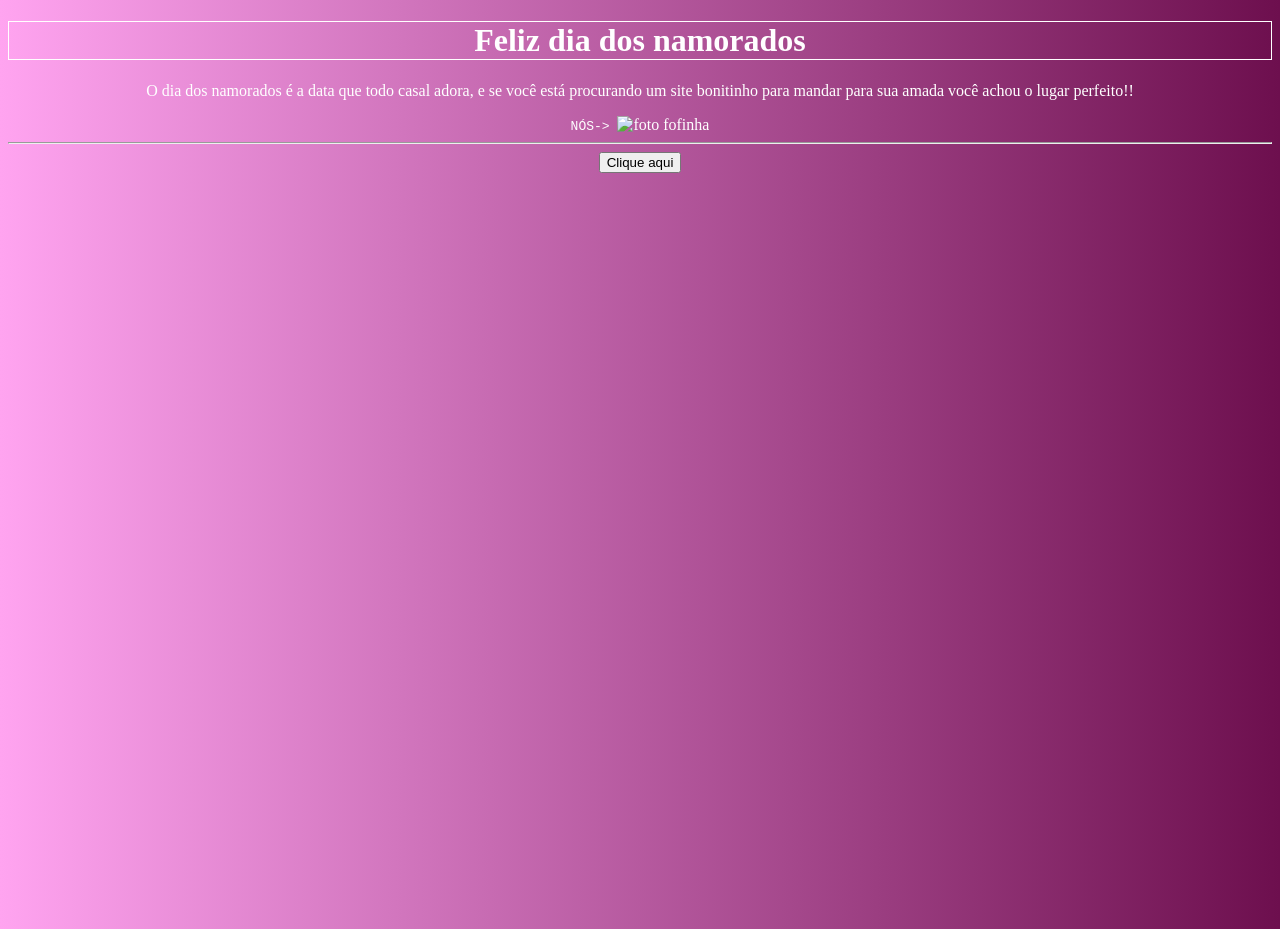
==== index.html @ dd899846 "namoridos" ====
<!DOCTYPE html>
<html lang="pt-br">
<head>
    <meta charset="UTF-8">
    <meta name="viewport" content="width=device-width, initial-scale=1.0">
    <link rel="stylesheet" href="style.css">
    <title> coisinhas </title>
<head>

<body>
    <div class="stars"></div>
    <h1>Feliz dia dos namorados</h1>
   <p>O dia dos namorados é a data que todo casal adora, e se você está procurando um site bonitinho para mandar para sua amada você achou o lugar perfeito!!</p><code>NÓS-> </code>
  <img src="c:\Hiza\-SaintValentin\imagem casal.jpg" alt="foto fofinha">
  <hr>
  <body style="
background:linear-gradient(to right, #ffa4f0, #6d0f4e);
height:100vh;
">
<div class="frasesFofnhas"></div>
<button onclick="frasesFofnhas()">Clique aqui</button>
 <p id="frasesFofnhas" onclick="cliqueAqui()"></p>
</header>
</div>



<script src="script.js"></script>
</body>
</html>
---- style.css ----
body{
    background-color: hwb(234 57% 0%);
    color: lab(100% 0.01 -0.01);
    text-align: center;
}

h1{
    border: 1px, solid, hwb(0 100% 0%);
}

output{
    color:  hwb(0 26% 57%);
    font-family: 'Segoe UI', Tahoma, Geneva, Verdana, sans-serif;
    font-size: larger;
    text-align: center;
    font-weight: 600;
}

#resultado{
    background-color: lch(92.35% 0.01 296.81);
}
  img {
    width: 150px;
  }
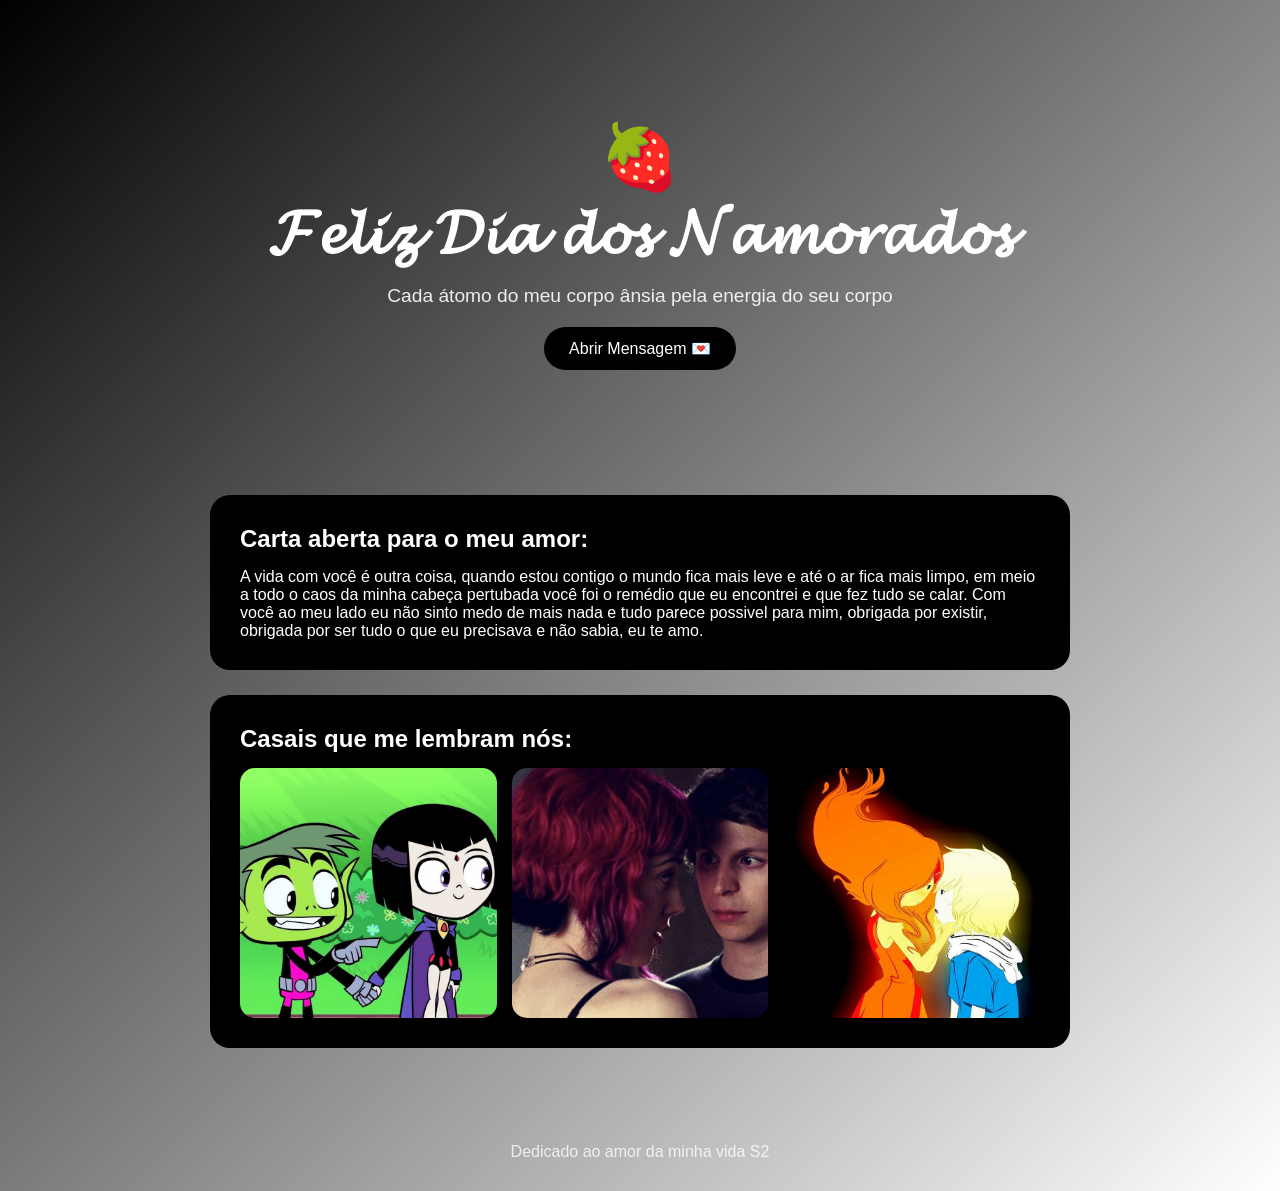
==== commit 9f285958: "dia dos namorados" ====
--- a/index.html
+++ b/index.html
@@ -1,30 +1,61 @@
 <!DOCTYPE html>
-<html lang="pt-br">
+<html lang="pt-BR">
 <head>
     <meta charset="UTF-8">
     <meta name="viewport" content="width=device-width, initial-scale=1.0">
+    <title>Feliz Dia dos Namorados ❤️</title>
+
     <link rel="stylesheet" href="style.css">
-    <title> coisinhas </title>
-<head>
+</head>
+<body>
 
-<body>
-    <div class="stars"></div>
-    <h1>Feliz dia dos namorados</h1>
-   <p>O dia dos namorados é a data que todo casal adora, e se você está procurando um site bonitinho para mandar para sua amada você achou o lugar perfeito!!</p><code>NÓS-> </code>
-  <img src="c:\Hiza\-SaintValentin\imagem casal.jpg" alt="foto fofinha">
-  <hr>
-  <body style="
-background:linear-gradient(to right, #ffa4f0, #6d0f4e);
-height:100vh;
-">
-<div class="frasesFofnhas"></div>
-<button onclick="frasesFofnhas()">Clique aqui</button>
- <p id="frasesFofnhas" onclick="cliqueAqui()"></p>
-</header>
-</div>
+    <div class="container">
 
+        <section class="hero">
+            <div class="heart">🍓</div>
 
+            <h1>𝓕𝓮𝓵𝓲𝔃 𝓓𝓲𝓪 𝓭𝓸𝓼 𝓝𝓪𝓶𝓸𝓻𝓪𝓭𝓸𝓼</h1>
 
-<script src="script.js"></script>
+            <p>
+               Cada átomo do meu corpo ânsia pela energia do seu corpo
+            </p>
+
+            <button onclick="mostrarMensagem()">
+                Abrir Mensagem 💌
+            </button>
+
+            <div id="mensagem"></div>
+        </section>
+
+        <section class="card">
+            <h2>Carta aberta para o meu amor:</h2>
+
+            <p>
+           A vida com você é outra coisa, quando estou contigo o mundo fica mais leve e até o ar fica mais limpo, em meio a todo o caos da minha cabeça pertubada você foi o remédio que eu encontrei e que fez tudo se calar. Com você ao meu lado eu não sinto medo de mais nada e tudo parece possivel para mim, obrigada por existir, obrigada por ser tudo o que eu precisava e não sabia, eu te amo.
+        </section>
+
+        <section class="card">
+            <h2>Casais que me lembram nós:</h2>
+
+            <div class="gallery">
+                <img src="foto1.jpg" alt="Foto do casal">
+                <img src="foto2.jpg" alt="Foto do casal">
+                <img src="foto3.jpg" alt="Foto do casal">
+            </div>
+        </section>
+
+    </div>
+
+    <footer>
+        Dedicado ao amor da minha vida S2
+    </footer>
+
+    <script>
+        function mostrarMensagem() {
+            document.getElementById("mensagem").innerHTML =
+            "Você é a melhor parte dos meus dias. Te amo! ❤️";
+        }
+    </script>
+
 </body>
-</html>
+</html>
--- a/style.css
+++ b/style.css
@@ -1,24 +1,117 @@
-body{
-    background-color: hwb(234 57% 0%);
-    color: lab(100% 0.01 -0.01);
-    text-align: center;
+*{
+    margin:0;
+    padding:0;
+    box-sizing:border-box;
+    font-family:Arial, sans-serif;
 }
 
-h1{
-    border: 1px, solid, hwb(0 100% 0%);
+body{
+    background:linear-gradient(135deg,#000000,#ffffff);
+    color:rgb(255, 255, 255);
+    min-height:100vh;
 }
 
-output{
-    color:  hwb(0 26% 57%);
-    font-family: 'Segoe UI', Tahoma, Geneva, Verdana, sans-serif;
-    font-size: larger;
-    text-align: center;
-    font-weight: 600;
+.container{
+    max-width:900px;
+    margin:auto;
+    padding:40px 20px;
 }
 
-#resultado{
-    background-color: lch(92.35% 0.01 296.81);
+.hero{
+    text-align:center;
+    padding:80px 20px;
 }
-  img {
-    width: 150px;
-  }
+
+.hero h1{
+    font-size:4rem;
+    margin-bottom:15px;
+}
+
+.hero p{
+    font-size:1.2rem;
+    opacity:.9;
+}
+
+.heart{
+    font-size:4rem;
+    animation:pulse 1.5s infinite;
+}
+
+@keyframes pulse{
+    50%{
+        transform:scale(1.15);
+    }
+}
+
+.card{
+    background:rgb(0, 0, 0);
+    backdrop-filter:blur(10px);
+    padding:30px;
+    border-radius:20px;
+    margin:25px 0;
+}
+
+.card h2{
+    margin-bottom:15px;
+}
+
+.gallery{
+    display:grid;
+    grid-template-columns:repeat(auto-fit,minmax(220px,1fr));
+    gap:15px;
+}
+
+.gallery img{
+    width:100%;
+    height:250px;
+    object-fit:cover;
+    border-radius:15px;
+    transition:0.3s;
+}
+
+.gallery img:hover{
+    transform:scale(1.05);
+}
+
+button{
+    background:rgb(0, 0, 0);
+    color:#ffffff;
+    border:none;
+    padding:12px 25px;
+    border-radius:30px;
+    cursor:pointer;
+    font-size:1rem;
+    margin-top:20px;
+    transition:0.3s;
+}
+
+button:hover{
+    transform:scale(1.05);
+}
+
+#mensagem{
+    margin-top:20px;
+    font-size:1.1rem;
+    font-weight:bold;
+}
+
+footer{
+    text-align:center;
+    padding:30px;
+    opacity:.8;
+}
+
+@media (max-width: 768px){
+
+    .hero h1{
+        font-size:2.8rem;
+    }
+
+    .hero p{
+        font-size:1rem;
+    }
+
+    .gallery img{
+        height:220px;
+    }
+}
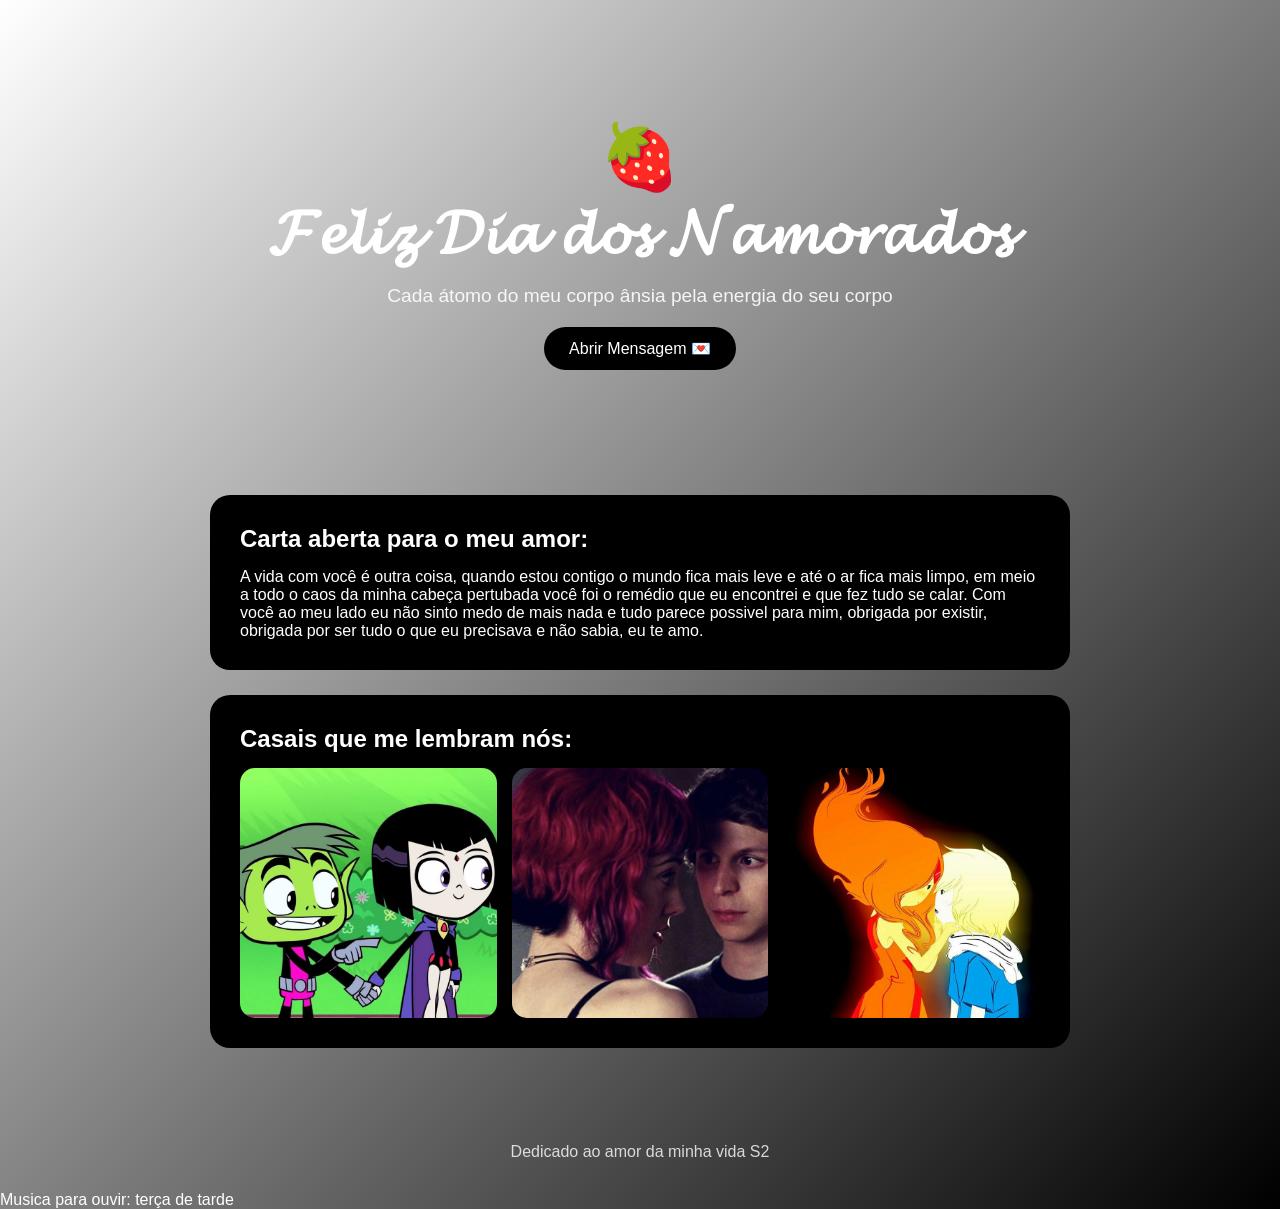
==== commit dace63e5: "dia dos namorados" ====
--- a/index.html
+++ b/index.html
@@ -49,6 +49,7 @@
     <footer>
         Dedicado ao amor da minha vida S2
     </footer>
+    <p>Musica para ouvir: terça de tarde</p>
 
     <script>
         function mostrarMensagem() {
--- a/style.css
+++ b/style.css
@@ -6,7 +6,7 @@
 }
 
 body{
-    background:linear-gradient(135deg,#000000,#ffffff);
+    background:linear-gradient(135deg,#ffffff,#000000);
     color:rgb(255, 255, 255);
     min-height:100vh;
 }
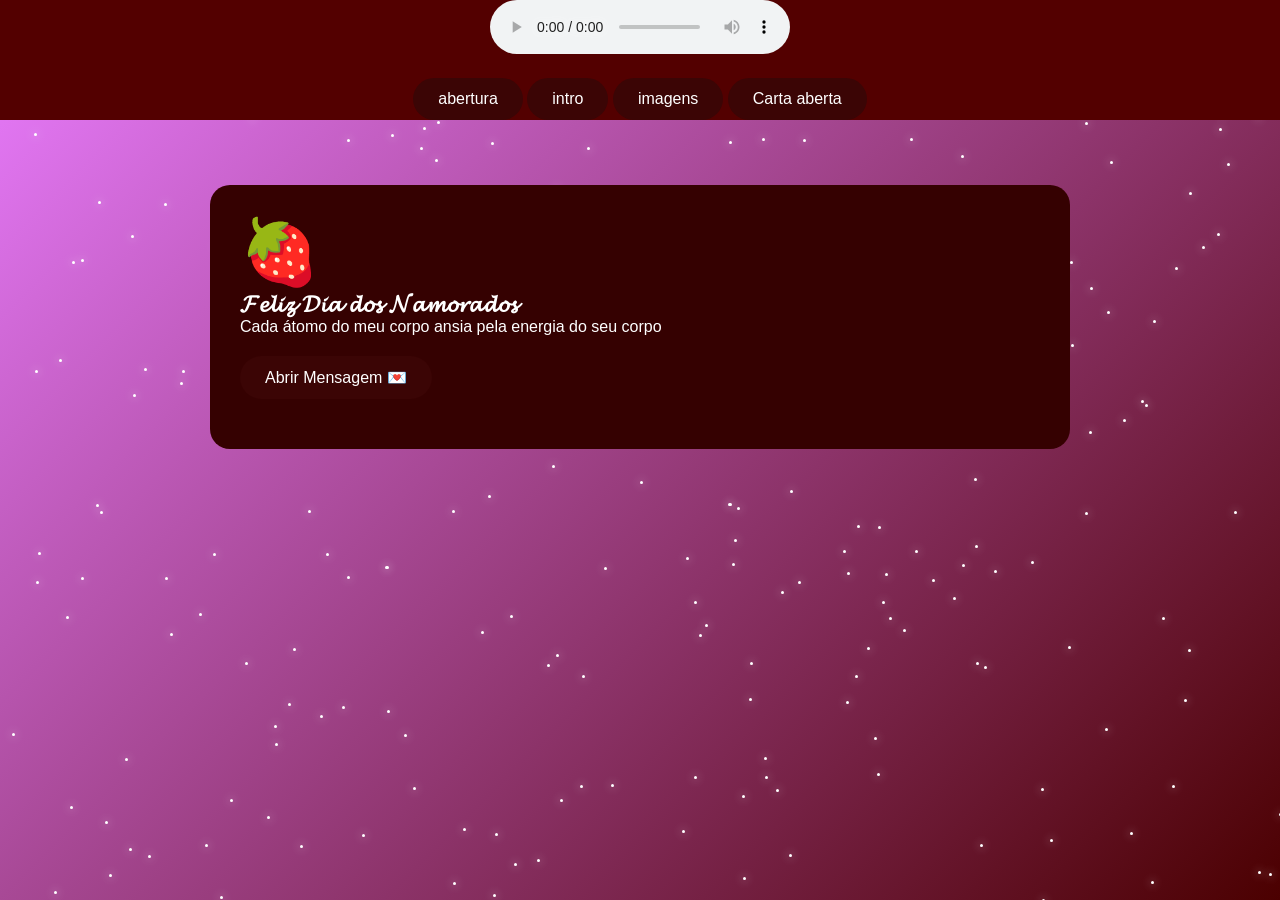
==== commit cf095588: "dia dos namorados" ====
--- a/index.html
+++ b/index.html
@@ -4,38 +4,58 @@
     <meta charset="UTF-8">
     <meta name="viewport" content="width=device-width, initial-scale=1.0">
     <title>Feliz Dia dos Namorados ❤️</title>
-
     <link rel="stylesheet" href="style.css">
 </head>
 <body>
+<div id="estrelas"></div>
+<div class="musica">
+<audio controls loop>
+    <source src="musica.mp3" type="audio/mpeg">
+</audio>
 
+<header>
+      
+    <button onclick="inicio()">abertura</button>
+
+    <button onclick="trocarTela2()">intro</button>
+    
+    <button onclick="trocarTela3()">imagens</button>
+
+    <button onclick="trocarTela4()">Carta aberta</button>
+
+    
+</header>
+</div>
     <div class="container">
 
-        <section class="hero">
+        <section id="telaInicial" class="card ativa">
             <div class="heart">🍓</div>
 
             <h1>𝓕𝓮𝓵𝓲𝔃 𝓓𝓲𝓪 𝓭𝓸𝓼 𝓝𝓪𝓶𝓸𝓻𝓪𝓭𝓸𝓼</h1>
 
             <p>
-               Cada átomo do meu corpo ânsia pela energia do seu corpo
+               Cada átomo do meu corpo ansia pela energia do seu corpo
             </p>
 
             <button onclick="mostrarMensagem()">
                 Abrir Mensagem 💌
             </button>
 
-            <div id="mensagem"></div>
+            <p id="mensagem"></p>
+
+            
         </section>
 
-        <section class="card">
+        <section id="segundaTela" class="card">
             <h2>Carta aberta para o meu amor:</h2>
 
             <p>
            A vida com você é outra coisa, quando estou contigo o mundo fica mais leve e até o ar fica mais limpo, em meio a todo o caos da minha cabeça pertubada você foi o remédio que eu encontrei e que fez tudo se calar. Com você ao meu lado eu não sinto medo de mais nada e tudo parece possivel para mim, obrigada por existir, obrigada por ser tudo o que eu precisava e não sabia, eu te amo.
+           </p>
         </section>
 
-        <section class="card">
-            <h2>Casais que me lembram nós:</h2>
+        <section id="terceiraTela" class="card" >
+            <h2>Casais fofos que remetem a nós:</h2>
 
             <div class="gallery">
                 <img src="foto1.jpg" alt="Foto do casal">
@@ -46,17 +66,22 @@
 
     </div>
 
-    <footer>
-        Dedicado ao amor da minha vida S2
-    </footer>
-    <p>Musica para ouvir: terça de tarde</p>
+    <section id="quartaTela" class="card ">
+   
+        <p>A vida ao seu lado é simples, calma igual as ondas do mar pacifico. 
+            calma igual a uma tarde de outono de uma tarde de uma quarta feira qualquer.
+           quando estamos junto, você dança na minha cabeça sua voz passa pelos meus ouvidos
+            e limpa todas a impurezas que ouvi nessa minha vida fútil e míseravel,
+           contigo eu me alimento da pureza da sua alma, e assim sacio a fome de viver que eu 
+           tenho detro de mim. Por anos achei que a vida que eu levava era tudo 
+           o que eu precisava..mas eu estava enganado todo esse tempo
+        </p>
 
-    <script>
-        function mostrarMensagem() {
-            document.getElementById("mensagem").innerHTML =
-            "Você é a melhor parte dos meus dias. Te amo! ❤️";
-        }
-    </script>
+    </section>
+
+
+<div class="mouse-light"></div>
+<script src="script.js"></script>
 
 </body>
-</html>+</html>
--- a/style.css
+++ b/style.css
@@ -5,8 +5,16 @@
     font-family:Arial, sans-serif;
 }
 
+.card{
+    display: none;
+}
+
+.ativa{
+    display: block;
+}
+
 body{
-    background:linear-gradient(135deg,#ffffff,#000000);
+    background:linear-gradient(135deg,#e97cff,#4b0000);
     color:rgb(255, 255, 255);
     min-height:100vh;
 }
@@ -39,12 +47,12 @@
 
 @keyframes pulse{
     50%{
-        transform:scale(1.15);
+   transform:scale(1.15);
     }
 }
 
 .card{
-    background:rgb(0, 0, 0);
+    background:rgb(53, 1, 1);
     backdrop-filter:blur(10px);
     padding:30px;
     border-radius:20px;
@@ -74,7 +82,7 @@
 }
 
 button{
-    background:rgb(0, 0, 0);
+    background:rgb(59, 5, 5);
     color:#ffffff;
     border:none;
     padding:12px 25px;
@@ -114,4 +122,33 @@
     .gallery img{
         height:220px;
     }
+}
+.musica{
+    background-color: rgb(83, 0, 0);
+}
+.musica{
+    text-align: center;
+}
+
+#estrelas{
+    position: fixed;
+    inset: 0;
+    z-index: -1;
+}
+.estrela{
+    position: absolute;
+    width: 3px;
+    height: 3px;
+    border-radius: 50%;
+    background-color: #ffffff;
+    box-shadow: 0 0 10px white;
+    animation: twinkle 3s infinite;
+}
+
+@keyframes twinkle{
+0%, 100%{opacity: .2; transform:scale(.5)
+}
+50%{
+    opacity: 1; transform:scale(1.8);
+}
 }
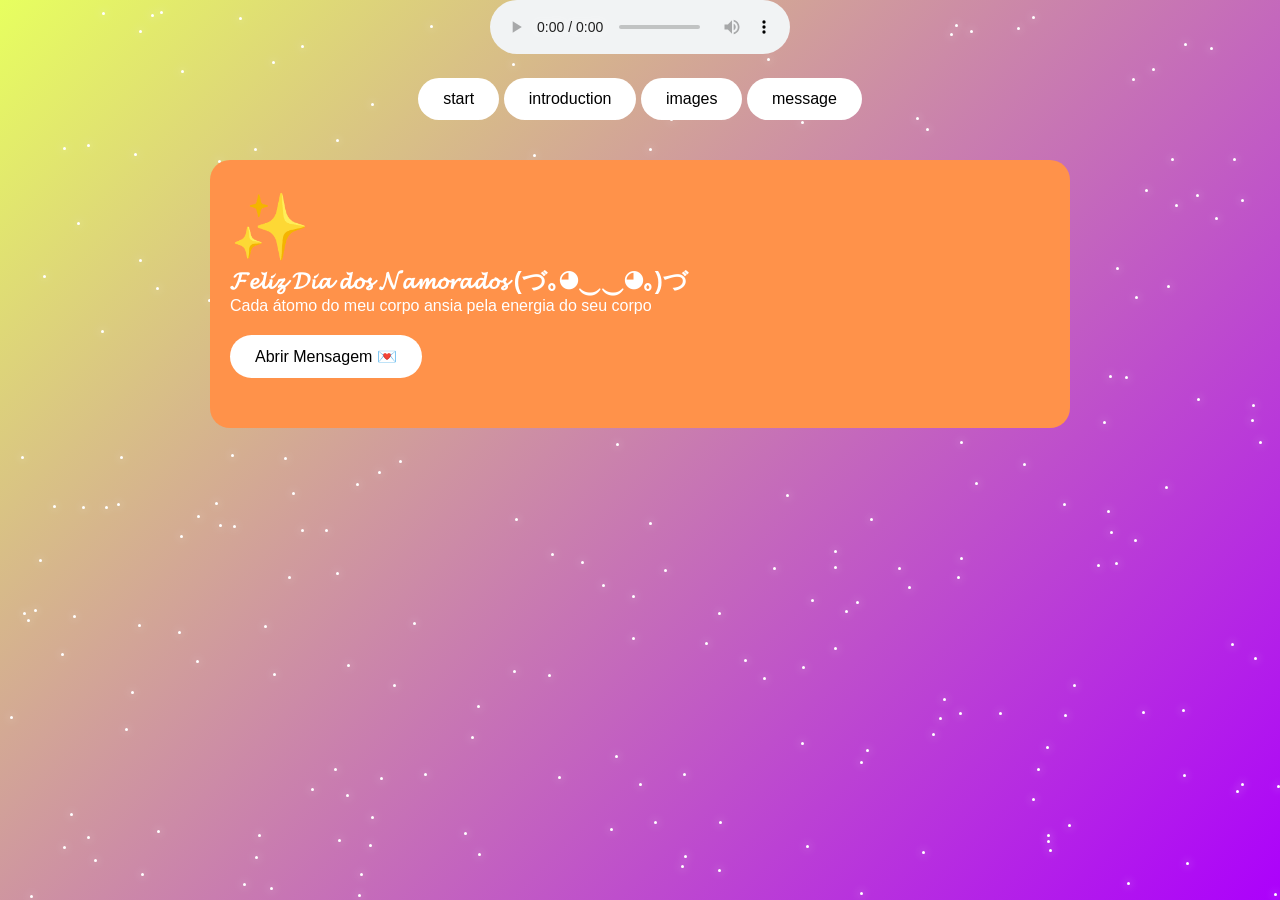
==== commit d1f8c849: "dia dos namorados" ====
--- a/index.html
+++ b/index.html
@@ -15,13 +15,13 @@
 
 <header>
       
-    <button onclick="inicio()">abertura</button>
+    <button onclick="inicio()">start</button>
 
-    <button onclick="trocarTela2()">intro</button>
+    <button onclick="trocarTela2()">introduction</button>
     
-    <button onclick="trocarTela3()">imagens</button>
+    <button onclick="trocarTela3()">images</button>
 
-    <button onclick="trocarTela4()">Carta aberta</button>
+    <button onclick="trocarTela4()">message</button>
 
     
 </header>
@@ -29,58 +29,87 @@
     <div class="container">
 
         <section id="telaInicial" class="card ativa">
-            <div class="heart">🍓</div>
 
-            <h1>𝓕𝓮𝓵𝓲𝔃 𝓓𝓲𝓪 𝓭𝓸𝓼 𝓝𝓪𝓶𝓸𝓻𝓪𝓭𝓸𝓼</h1>
+            <div class="container_p">
+            <div class="heart">✨</div>
 
-            <p>
-               Cada átomo do meu corpo ansia pela energia do seu corpo
-            </p>
 
-            <button onclick="mostrarMensagem()">
-                Abrir Mensagem 💌
-            </button>
-
-            <p id="mensagem"></p>
-
+                
+                <h1>𝓕𝓮𝓵𝓲𝔃 𝓓𝓲𝓪 𝓭𝓸𝓼 𝓝𝓪𝓶𝓸𝓻𝓪𝓭𝓸𝓼 (⁠づ⁠｡⁠◕⁠‿⁠‿⁠◕⁠｡⁠)⁠づ</h1>
+                
+                <p>
+                    Cada átomo do meu corpo ansia pela energia do seu corpo
+                </p>
+                
+                <button onclick="mostrarMensagem()">
+                    Abrir Mensagem 💌
+                </button>
+                
+                <p id="mensagem"></p>
+                
+            </div>
             
         </section>
 
         <section id="segundaTela" class="card">
-            <h2>Carta aberta para o meu amor:</h2>
 
+            <div class="container_p">
+
+                <h1>informações:</h1>
+                <h2>
+                Esse site tem o intuito de ajudar você a agradar a sua amada e reconquistar o coração dela
+                de uma forma simples e bonitinha, então se você se identificou com esse site parabéns aproveite!!
+            </h2>
             <p>
-           A vida com você é outra coisa, quando estou contigo o mundo fica mais leve e até o ar fica mais limpo, em meio a todo o caos da minha cabeça pertubada você foi o remédio que eu encontrei e que fez tudo se calar. Com você ao meu lado eu não sinto medo de mais nada e tudo parece possivel para mim, obrigada por existir, obrigada por ser tudo o que eu precisava e não sabia, eu te amo.
-           </p>
+                esse site tem a aprovação para menores de 18 anos então tá tranquilo caros familiares, podem ficar tranquilos ;)
+            </p>
+        </div>
         </section>
+        
 
+        
         <section id="terceiraTela" class="card" >
-            <h2>Casais fofos que remetem a nós:</h2>
-
-            <div class="gallery">
-                <img src="foto1.jpg" alt="Foto do casal">
-                <img src="foto2.jpg" alt="Foto do casal">
-                <img src="foto3.jpg" alt="Foto do casal">
+                <div class="container_p">
+                <h2>Casais fofos que remetem a nós:</h2>
+                
+                <div class="gallery">
+                    <img src="foto1.jpg" alt="Foto do casal">
+                    <img src="foto2.jpg" alt="Foto do casal">
+                    <img src="foto3.jpg" alt="Foto do casal">
+                </div>
             </div>
-        </section>
-
-    </div>
+            </section>
+            
+        </div>
 
     <section id="quartaTela" class="card ">
-   
-        <p>A vida ao seu lado é simples, calma igual as ondas do mar pacifico. 
-            calma igual a uma tarde de outono de uma tarde de uma quarta feira qualquer.
-           quando estamos junto, você dança na minha cabeça sua voz passa pelos meus ouvidos
-            e limpa todas a impurezas que ouvi nessa minha vida fútil e míseravel,
-           contigo eu me alimento da pureza da sua alma, e assim sacio a fome de viver que eu 
-           tenho detro de mim. Por anos achei que a vida que eu levava era tudo 
-           o que eu precisava..mas eu estava enganado todo esse tempo
-        </p>
-
-    </section>
 
 
-<div class="mouse-light"></div>
+        <div class="container_p">
+
+            <div id="container_p_foto">
+
+                <h2 id="h2-p">
+                    A vida ao seu lado é simples, calma igual as ondas do mar pacifico. 
+                    calma igual a uma tarde de outono de uma tarde de uma quarta feira qualquer.
+                    quando estamos junto, você dança na minha cabeça sua voz passa pelos meus ouvidos
+                    e limpa todas as impurezas que ouvi nessa minha vida fútil e míseravel,
+                    contigo eu me alimento da luz da sua alma, e assim sacio a fome de viver que eu 
+                    tenho dentro de mim. Por anos achei que a vida que eu levava era tudo 
+                    o que eu precisava..mas eu estava enganado todo esse tempo, tudo o que eu precisava 
+                    estava no mesmo planeta que eu, e respirava o mesmo oxigênio que eu.
+            
+                </h2>
+                
+                <img src="foto4.jpg" alt="imagem casal" class="foto-casal">
+                <img src="foto5.jpg" alt="imagem casal" class="foto-casal">
+                <img src="foto6.jpg" alt="imagem casal" class="foto-casal">
+            </div>
+        </div>
+    </section>
+    
+    
+    <div class="mouse-light"></div>
 <script src="script.js"></script>
 
 </body>
--- a/style.css
+++ b/style.css
@@ -14,7 +14,7 @@
 }
 
 body{
-    background:linear-gradient(135deg,#e97cff,#4b0000);
+    background:linear-gradient(135deg,#e7ff5f,#ac00fc);
     color:rgb(255, 255, 255);
     min-height:100vh;
 }
@@ -42,7 +42,7 @@
 
 .heart{
     font-size:4rem;
-    animation:pulse 1.5s infinite;
+    animation:pulse 2.5s infinite;
 }
 
 @keyframes pulse{
@@ -51,16 +51,11 @@
     }
 }
 
-.card{
-    background:rgb(53, 1, 1);
-    backdrop-filter:blur(10px);
-    padding:30px;
-    border-radius:20px;
-    margin:25px 0;
-}
 
-.card h2{
-    margin-bottom:15px;
+.container_p{
+    background-color: #ff924a;
+    border-radius: 20px;
+    padding: 30px 20px;
 }
 
 .gallery{
@@ -82,8 +77,8 @@
 }
 
 button{
-    background:rgb(59, 5, 5);
-    color:#ffffff;
+    background:rgb(255, 255, 255);
+    color:#000000;
     border:none;
     padding:12px 25px;
     border-radius:30px;
@@ -124,7 +119,7 @@
     }
 }
 .musica{
-    background-color: rgb(83, 0, 0);
+    background-color: #c970fc00;
 }
 .musica{
     text-align: center;
@@ -151,4 +146,11 @@
 50%{
     opacity: 1; transform:scale(1.8);
 }
+}
+
+.foto-casal{
+    width: 400px;
+    height: 300px;
+    object-fit: cover;
+    margin-top: 30px;
 }
